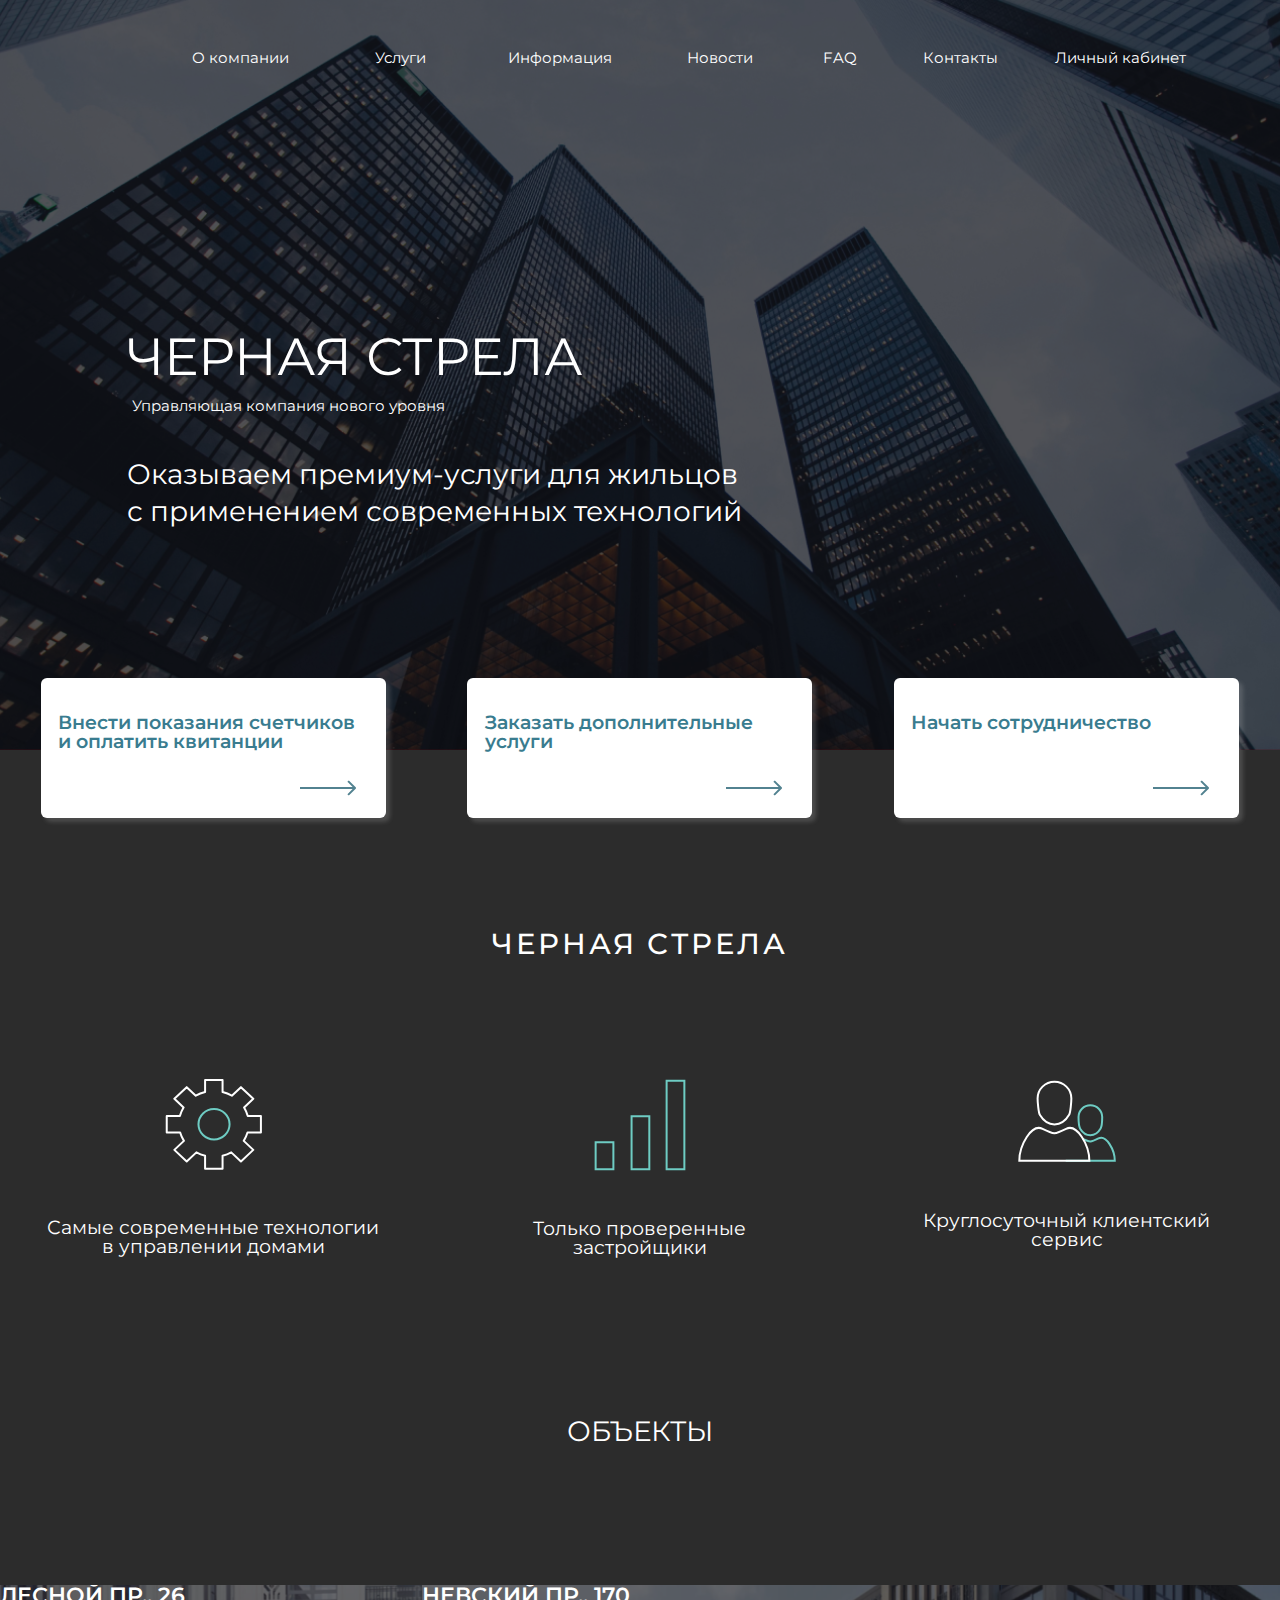
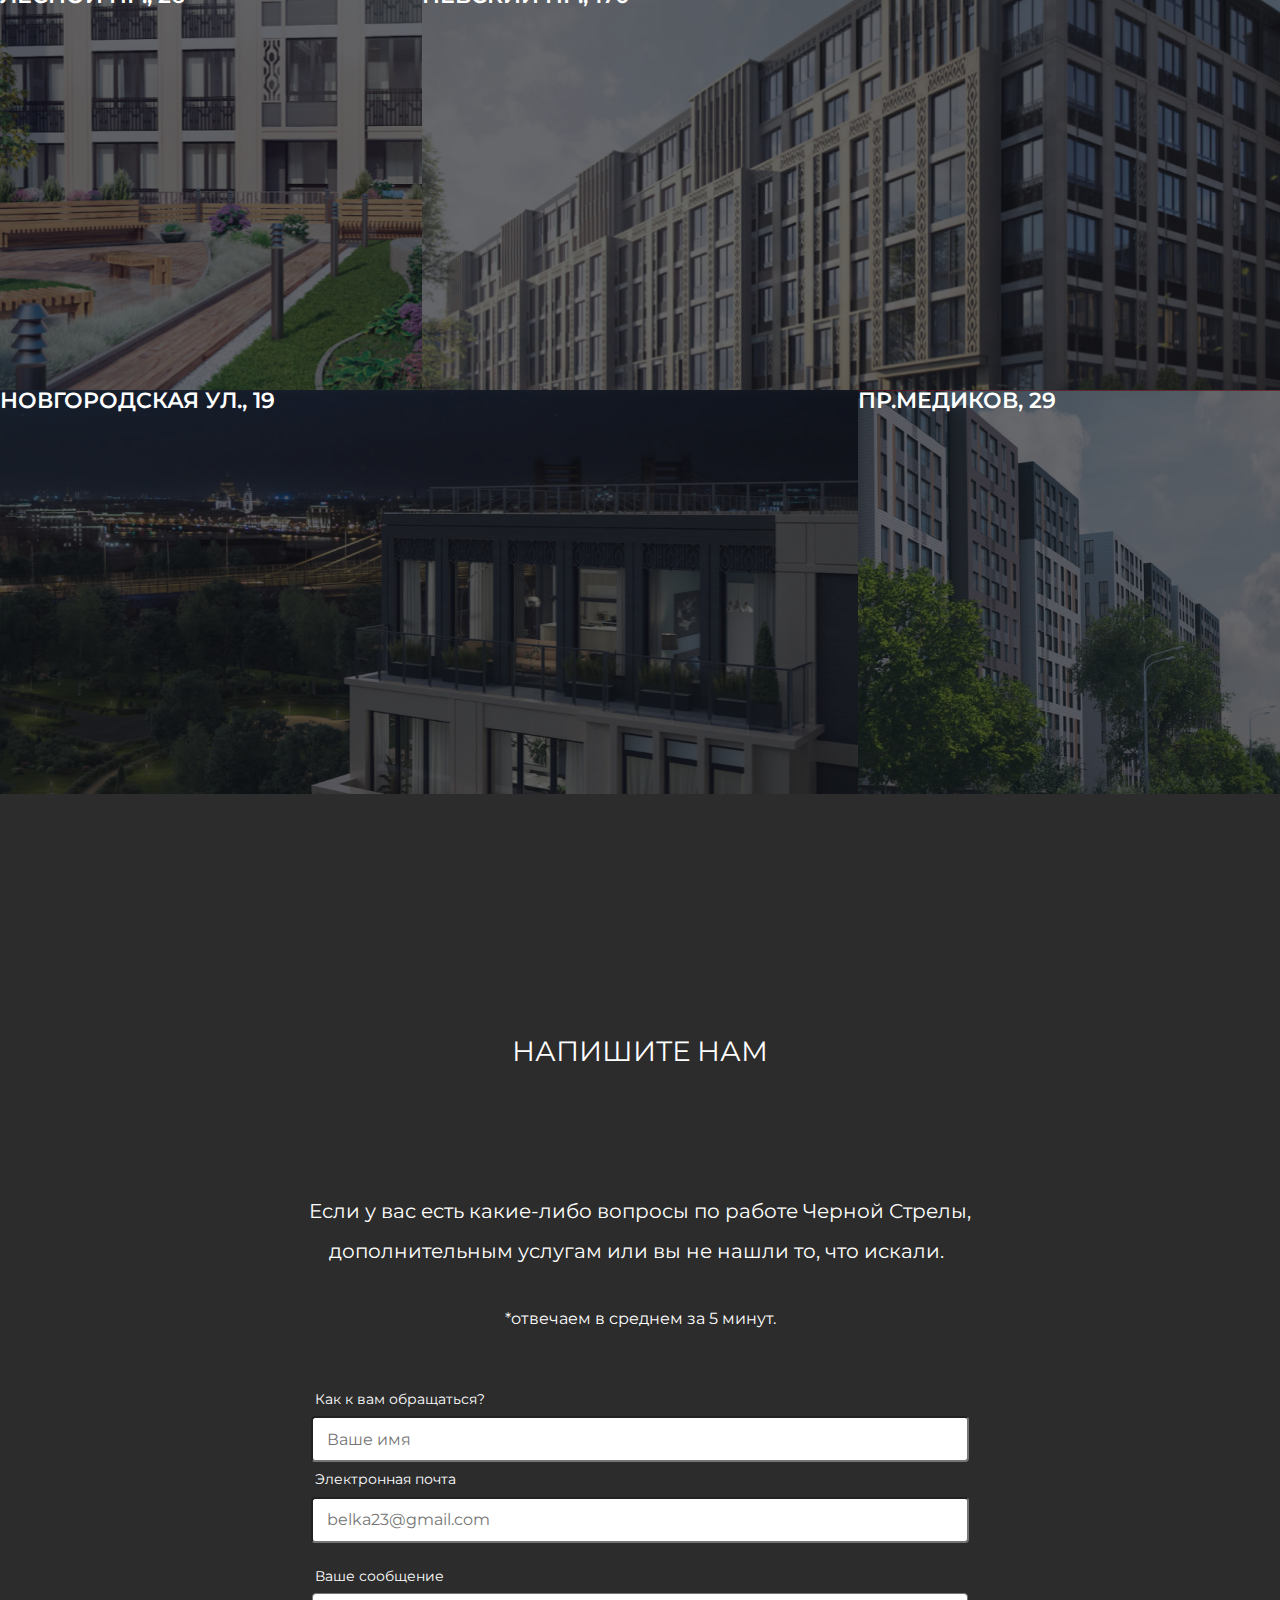
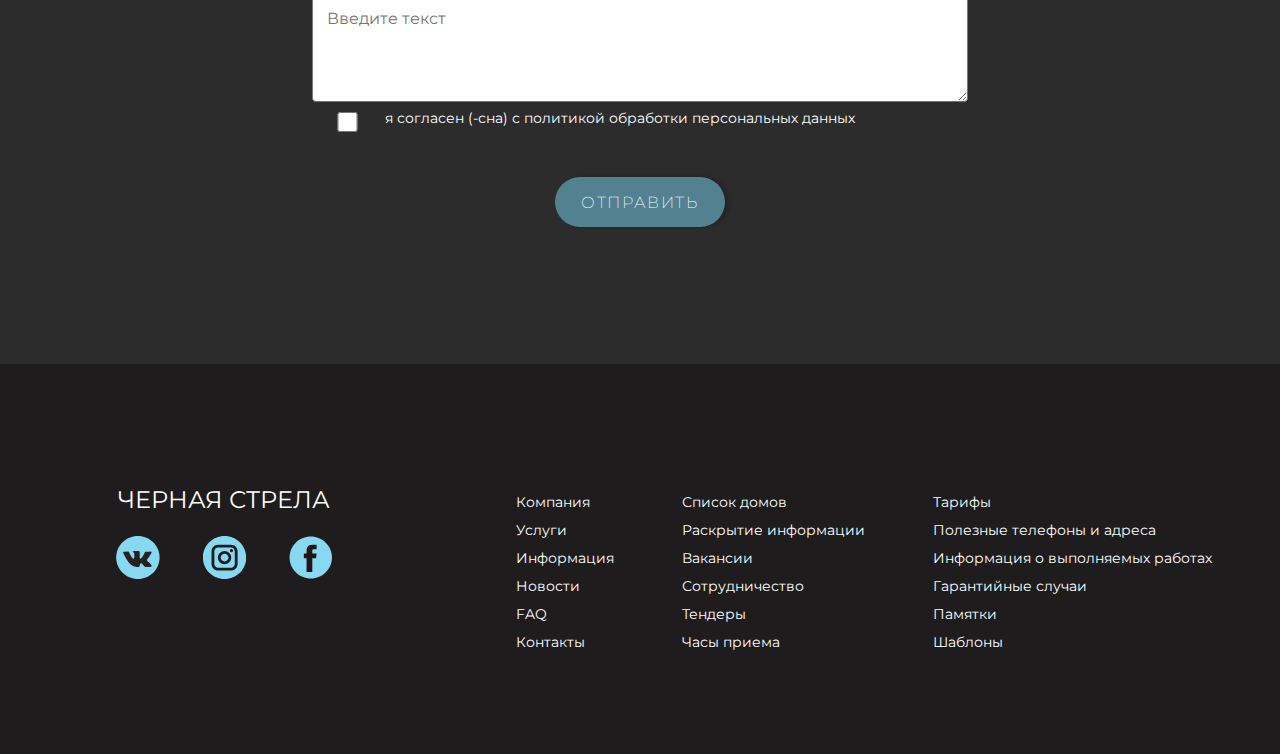
==== index.html @ be637235 "Starting mobile" ====
<!DOCTYPE html>
<html lang="en">

<head>
    <meta charset="UTF-8">
    <meta name="viewport" content="width=device-width, initial-scale=1.0">
    <meta http-equiv="X-UA-Compatible" content="ie=edge">
    <link href="https://fonts.googleapis.com/css?family=Montserrat&display=swap" rel="stylesheet">
    <link rel="stylesheet" href="/css/reset.css">
    <link rel="stylesheet" href="/css/style.css">
   
    
    <title>Document-2</title>

</head>

<body>
 <div class="wrapper">
<header class="head">
    <div class="darker">
       <nav class="menu nomobile">
           <ul>
               <li></li>
               <li><a href="http://ya.ru">О компании</a></li>
               <li><a href="http://ya.ru">Услуги</a></li>
               <li><a href="http://ya.ru">Информация</a></li>
               <li><a href="http://ya.ru">Новости</a></li>
               <li style="flex: 1"><a href="http://ya.ru">FAQ</a></li>
               <li><a href="http://ya.ru">Контакты</a></li>
               <li><a href="http://ya.ru">Личный кабинет</a></li>
               <li style="flex: 1"></li>
           </ul>
    </nav>
    <nav class="menu_mob">
        <div class="burger">	
              <span></span>
              <span></span>
              <span></span>
            </div>
        <div class="burger_name ">черная стрела</div>
         <img id="person" src="/img/person.png" alt="">
        </nav>

 <div class="moto1 nomobile">

    <h1>ЧЕРНАЯ СТРЕЛА</h1>
    <p><span class= "moto2">Управляющая компания нового уровня</span>
        <br>
        <br>
    </p>
    <h2> <span class="moto3">Оказываем премиум-услуги для жильцов<br>
                             с применением современных технологий 
    </span></h2>
</div>

<p class= "moto2_mob">Управляющая компания нового уровня</p>

<div class = "Blocks_mobile">
    <div class = "block_mobile">
        <p>Внести показания счетчиков и оплатить квитанции</p>
    </div>
    <div class = "block_mobile">
        <p>Заказать дополнительные услуги</p>
    </div>
    <div class = "block_mobile">
        <p>Начать сотрудничество</p>
    </div>
</div>
</div>
</header>

<div class="baseInfo">
        <div class = "Blocks nomobile">
                <div class = "block">
                    <p>Внести показания счетчиков и оплатить квитанции</p>
                    <img class = "pointer" src="/img/arr.svg"> 
                </div>
                <div class = "block">
                    <p>Заказать дополнительные услуги</p>
                    <img class = "pointer" src="/img/arr.svg"> 
                </div>
                <div class = "block">
                    <p>Начать сотрудничество</p>
                    <img class = "pointer" src="/img/arr.svg"> 
                </div>
        </div>

<div><p><span class= "moto4">ЧЕРНАЯ СТРЕЛА</span></div>

<div class="labels1">
   <div>
    <img src="/img/настройки ик.svg">
    <p>Самые современные технологии в управлении домами</p> 
</div>
<div>
    <img src="/img/bar-graph.svg">
    <p>Только проверенные застройщики</p>
</div>
<div>
    <img src="/img/friends-front.svg">
    <p>Круглосуточный клиентский сервис</p>
</div>
</div>

<div><p><span class= "moto5">ОБЪЕКТЫ</span></div>
</div>


<div class="objects">
         <div class="one">
             <div class="veil">
                <p class="little"><a href="#">Лесной пр., 26 <svg width="56" height="16" viewBox="0 0 56 16" fill="none" xmlns="http://www.w3.org/2000/svg">
                    <path d="M55.7071 8.70711C56.0976 8.31659 56.0976 7.68342 55.7071 7.2929L49.3431 0.928937C48.9526 0.538412 48.3195 0.538412 47.9289 0.928936C47.5384 1.31946 47.5384 1.95263 47.9289 2.34315L53.5858 8L47.9289 13.6569C47.5384 14.0474 47.5384 14.6805 47.9289 15.0711C48.3195 15.4616 48.9526 15.4616 49.3431 15.0711L55.7071 8.70711ZM-8.74228e-08 9L55 9L55 7L8.74228e-08 7L-8.74228e-08 9Z" fill="#528290"/>
                    </svg></a></p>
                </div>
           </div>
           <div class="two">
                <div class="veil">
                <span class="bigger"><a href="#">Невский пр., 170 <svg width="56" height="16" viewBox="0 0 56 16" fill="none" xmlns="http://www.w3.org/2000/svg">
                    <path d="M55.7071 8.70711C56.0976 8.31659 56.0976 7.68342 55.7071 7.2929L49.3431 0.928937C48.9526 0.538412 48.3195 0.538412 47.9289 0.928936C47.5384 1.31946 47.5384 1.95263 47.9289 2.34315L53.5858 8L47.9289 13.6569C47.5384 14.0474 47.5384 14.6805 47.9289 15.0711C48.3195 15.4616 48.9526 15.4616 49.3431 15.0711L55.7071 8.70711ZM-8.74228e-08 9L55 9L55 7L8.74228e-08 7L-8.74228e-08 9Z" fill="#528290"/>
                    </svg></a></span>
                    </div>
            </div>
              <div class="three">
                    <div class="veil">
                    <span class="bigger"><a href="#">Новгородская ул., 19 <svg width="56" height="16" viewBox="0 0 56 16" fill="none" xmlns="http://www.w3.org/2000/svg">
                        <path d="M55.7071 8.70711C56.0976 8.31659 56.0976 7.68342 55.7071 7.2929L49.3431 0.928937C48.9526 0.538412 48.3195 0.538412 47.9289 0.928936C47.5384 1.31946 47.5384 1.95263 47.9289 2.34315L53.5858 8L47.9289 13.6569C47.5384 14.0474 47.5384 14.6805 47.9289 15.0711C48.3195 15.4616 48.9526 15.4616 49.3431 15.0711L55.7071 8.70711ZM-8.74228e-08 9L55 9L55 7L8.74228e-08 7L-8.74228e-08 9Z" fill="#528290"/>
                        </svg></a></span>
                        </div>
            </div>
            <div class="four">
                    <div class="veil">
                    <span class="little"><a href="#">пр.Медиков, 29</a><svg width="56" height="16" viewBox="0 0 56 16" fill="none" xmlns="http://www.w3.org/2000/svg">
                        <path d="M55.7071 8.70711C56.0976 8.31659 56.0976 7.68342 55.7071 7.2929L49.3431 0.928937C48.9526 0.538412 48.3195 0.538412 47.9289 0.928936C47.5384 1.31946 47.5384 1.95263 47.9289 2.34315L53.5858 8L47.9289 13.6569C47.5384 14.0474 47.5384 14.6805 47.9289 15.0711C48.3195 15.4616 48.9526 15.4616 49.3431 15.0711L55.7071 8.70711ZM-8.74228e-08 9L55 9L55 7L8.74228e-08 7L-8.74228e-08 9Z" fill="#528290"/>
                        </svg></span>
                        </div>
            </div>
                </div>

<div class="contacts">
    <div class="moto6">
      <p><span class= "moto7">НАПИШИТЕ НАМ</span>
           
        </p>
        <p> <span class="moto8">Если у вас есть какие-либо вопросы по работе Черной Стрелы,
           <br>
            &nbsp;&nbsp;&nbsp;&nbsp;дополнительным услугам или вы не нашли то, что искали. 
        </span></p>
         
        <p><span class= "moto9">*отвечаем в среднем за 5 минут.</span>
         </p>
    </div>
    <div class = "fields">
            <label class = "input" for="person">Как к вам обращаться?</label>
            <input class = "input" name = "person" type="text" placeholder = "   Ваше имя">
        
            <label class = "input" for="email">Электронная почта</label>
            <input class = "input" name = "email" type="email"  placeholder = "   belka23@gmail.com">
            <br />
        
            <label class = "input" for="message">Ваше сообщение</label>
            <textarea class = "input" name="message" id="" placeholder="   Введите текст"></textarea>

            <div class = "input check_input optional">
                <input class = "check" type="checkbox">
                <p class ="checktext">я согласен (-сна) с политикой обработки персональных данных</p>
            </div>
            <button id="button1">ОТПРАВИТЬ</button>
        </div>

</div>

<div class="foot">
<div class="moto10">
    <p><span class= "moto11">ЧЕРНАЯ СТРЕЛА</span></p>
    <div class="labels2">
            &nbsp;&nbsp;&nbsp;&nbsp;&nbsp;&nbsp;&nbsp;&nbsp;
        <img src="/img/vk.svg">
        <img src="/img/inst.svg">
        <img src="/img/fb.svg">
        &nbsp;&nbsp;&nbsp;&nbsp;&nbsp;&nbsp;&nbsp;&nbsp;
    </div>
    </div>
<div class="moto12">
               <ul>
                    <li>Компания</li>
                    <li>Услуги</li>
                    <li>Информация</li>
                    <li>Новости</li>
                    <li>FAQ</li>
                    <li>Контакты</li>
                </ul>
                <ul>
                    <li>Список домов</li>
                    <li>Раскрытие информации</li>
                    <li>Вакансии</li>
                    <li>Сотрудничество</li>
                    <li>Тендеры</li>
                    <li>Часы приема</li>
                </ul>
                <ul class = "nomobile">
                    <li>Тарифы</li> 
                    <li>Полезные телефоны и адреса</li>
                    <li>Информация о выполняемых работах</li>
                    <li>Гарантийные случаи</li>
                    <li>Памятки</li>
                    <li>Шаблоны</li>
                </ul>
            </div>
</div> 

</div>

</body>
</html>
---- css/style.css ----
.wrapper{
    width: 100%;
    background-color: red;
    font-family: 'Montserrat', sans-serif;   
}

.head{
    width: 100%;
    height: 750px;
    background-image: url(/img/head.png);
    background-repeat: no-repeat;
    background-position: center;
    background-size: cover;
   }

   .darker{
    padding-top: 50px;
    width: 100%;
    height: 100%;
    background-color: rgba(16, 18, 24, 0.73);
   }

.menu{
    width: 100%;
    height: 26px;
 }

.menu > ul{
display: flex;
justify-content: flex-end;
}

.menu > ul > li{
flex: 2;
display: flex;
justify-content: center;
}

.menu> ul a{
    color:white;
    text-decoration: none;
    font-size: 15px;
}

.menu> ul a:hover{
    color: #87D9F1;
  }

.moto1{
    display: flex;
    flex-direction: column;
    flex: 7;
    margin-top:263px;
    margin-left: 127px;
    color:#FFFFFF;
    font-size: 52px;
    line-height: 0.7;
}

.moto2{
    flex: 6;
    color:#FFFFFF;
    font-size: 15px;
    padding-left: 5px;
    }

.moto3{
    flex:8;
    color:#FFFFFF;
    font-size: 28px;
     }

.baseInfo{
    width: 100%;
    height: 835px;
    background-color: #2c2c2c;
    position: relative;
}

.Blocks{
    width:100%;
    display: flex;
    position: absolute;
    top: -72px;
    justify-content: space-around;
}
.block{
    width: 345px;
    height: 140px;
    color: #397C8F;
    font-size: 1.2rem;
    font-weight: 600;
    box-shadow: 4px 4px 4px rgba(229, 229, 229, 0.18);
    background-color: white;
    border-radius: 6px;
}

.block p {
    margin: 5%;
    margin-top: 10%;
    align-items: stretch;
    height: 50px;
}
.pointer {
    display: flex;
    margin: 5%;
    margin-left: 75%;
}

.moto4{
    display: flex;
    justify-content: space-around;
    color:#FFFFFF;
    font-size: 1.8rem ;
    font-weight: 500;
    letter-spacing: 0.1em;
    padding-top: 180px;
    padding-bottom: 120px;
       }
   
.moto5{
    display: flex;
    justify-content: center;
    padding-top:160px;
    color:#FFFFFF;
    font-size: 28px;
   }

.labels1{
 display: flex;
justify-content: space-around;
}

.labels1 > div {
    width: 340px;
    text-align: center;
}
.labels1 p {
    margin-top: 3rem;
    font-size: 1.2rem;
    color: #FFFFFF;
}

.objects{
    display:flex;
    width: 100%;
    height: 809px;
    flex-wrap: wrap;
    }

    .objects a {
        color: #FFFFFF;
        font-weight: 600;
        text-decoration: none;
        font-size: 22px;
        text-transform: uppercase;
    }

.veil{
    width: 100%;
	height: 100%;
	background-color: rgba( 16, 18, 24, 0.63);
}


.one{
     width:33%;
    background: url(/img/1.png) no-repeat center / cover;
 }



.two{
    width:67%;
    background: url(/img/2.png) no-repeat center / cover;
}


.three{
    width:67%;
    background: url(/img/3.png) no-repeat center / cover;

}

.four{
    width:33%;
    background: url(/img/4.png) no-repeat center / cover;
}


 .little {
      padding-top: 50;
        }

.little svg {
	margin-left: 25px;
	visibility: hidden;
}

.bigger svg {
	margin-left: 25px;
	visibility: hidden;
}

.one:hover a {
    color: #0ff;
    font-weight: 600;
    text-decoration: none;
    font-size: 25px;
    text-transform: uppercase;
}

.one:hover svg {
    visibility: visible;
}

.two:hover a {
    color: #0ff;;
    font-weight: 600;
    text-decoration: none;
    font-size: 25px;
    text-transform: uppercase;
}

.two:hover svg {
    visibility: visible;
}

.three:hover a {
    color: #0ff;;
    font-weight: 600;
    text-decoration: none;
    font-size: 25px;
    text-transform: uppercase;
}

.three:hover svg {
    visibility: visible;

}.four:hover a {
    color: #0ff;;
    font-weight: 600;
    text-decoration: none;
    font-size: 25px;
    text-transform: uppercase;
}

.four:hover svg {
    visibility: visible;
}


.contacts{
    width: 100%;
    display: flex;
    flex-direction: column;
    height: 1170px;
    background-color: #2c2c2c;
}

.moto6{
    width: 100%;
    padding-top: 117px;
    display: flex;
    flex-direction: column;
    color:#FFFFFF;
   }

.moto7{
    display: flex;
    justify-content: center;
    font-size: 28px;
    line-height:10; 
}

.moto8{
    display: flex;
    justify-content: center;
    font-size: 20px;
    line-height: 2;
}

.moto9{
    display: flex;
    justify-content: center;
    font-size: 16px;
    line-height: 6;
}

.fields {
    width:100%;
    margin: 20px auto;
    display: flex;
    color: white;
    font-size: 1rem;
    flex-direction: column;
}
.input {
    display: inline-block;
    width: 650px;
    margin: 5px auto;
    border-radius: 4px;
}
input {
    font-family: 'Montserrat', sans-serif;
    height: 40px;
    color: rgb(158, 158, 158);
}
textarea {
    font-family: 'Montserrat', sans-serif;
    color: rgb(158, 158, 158);
    padding-top: 15px;
    height: 90px;
}
label {
    font-size: 0.9rem;
}
.checktext {
    margin-left: 5px;
    font-size: 0.85rem;
}
.check {
    display: flex;
    height: 20px;
    width: 10%;
    margin: 0;
}
.check_input {
    display: flex;
}
#button1 {
    font-family: 'Montserrat', sans-serif;
    font-weight: 200;
    align-self: center;
    text-align: center;
    width: 170px;
    height: 50px;
    border-radius: 40px;
    text-align: center;
    background-color: #528290;
    border: 0 solid;
    color: white;
    letter-spacing: 0.1em;
    box-shadow: 4px 0px 4px rgba(0, 0, 0, 0.2);
    margin-top: 40px;
}
.foot{
    display: flex;
    width: 100%;
    height: 390px;
    color:#FFFFFF;
    background-color: #1E1C1C;
}

.moto10{
    width:35%;
    padding-top: 124px;
}

.moto11{
    display: flex;
    font-size: 24px;
    justify-content: center;
}

.moto12{
    display:flex; 
    flex-direction: row;
    justify-content: space-evenly;
    width:65%;
      font-size: 14px;
       line-height: 2;
      padding-top: 124px;

}

.labels2{
    padding-top: 24px;
    display: flex;
    justify-content: space-evenly;
    }

.menu_mob, .Blocks_mobile, .moto2_mob{
    display: none;
}

  
@media (max-width: 992px){


.nomobile{
    display: none;
}


.menu_mob{
    width: 100%;
    display: inline-block;
}

.burger {
    display: inline-block;
    margin-left: 10px;
 } 
  
 .burger > span {
     width: 32px;
     border: 1.5px solid #fff;
     border-radius: 2px;
     background-color: #fff;
     display: block;
     margin-bottom: 9px; 
 }
 .burger_name {
    height: 25px;
    display: flex;
    color: white;
    font-size: 1.3rem;
    margin-left: 48px;
    margin-top:-32px;
    text-transform: uppercase;
        }

 #person {
    height: 35px;
    margin-top:-37px;
    margin-right:10px;
    float: right;
}
.moto2_mob{
        color: white;
        font-size: 2.2rem;
        text-align:center;
        display: flex;
        padding: 0;
        margin-top: 100px;
       }


.baseInfo{
        height: 1100px;
            }
    

    .Blocks_mobile {
        margin: 0 auto;
        display: flex;
        flex-direction: column;
        width: 70%;
        color: white;
        padding-top: 70px;
        
    }
    .block_mobile {
        margin: 15px 0;
        width: 100%;
        min-width: 290px;
        height: 80px;
        border-radius: 80px;
        text-align: center;
        background-color: #528290;
        border: 0 solid;
        color: white;
        box-shadow: 4px 0px 4px rgba(0, 0, 0, 0.2);
    }
    .block_mobile p {
        padding: 26px 20px 20px 20px;
        width: 100%;
        height: 80px;
        font-size: 1rem;
    }
    
    .moto4 {
        padding: 0;
        padding-top:100px;
        color: white;
        font-size: 1.8rem;
        text-align: center;
        letter-spacing: 0.1em;
        display: flex;
        justify-content: center;
    }

    .labels1 {
            width: 60%;
            margin: 70px auto;
            display: flex;
            flex-direction: column;
        }
    .labels1 > div {
            width: 100%;
            text-align: center;
            margin: 30px 0;
        } 

        .moto5 {
            padding: 0;
        
            color: white;
            font-size: 1.8rem;
            text-align: center;
            letter-spacing: 0.1em;
            display: flex;
            justify-content: center;
        }

 .darker{
    width: 100%;
    height: 100%;
    background-color: rgba(16, 18, 24, 0.73);
   }
    }
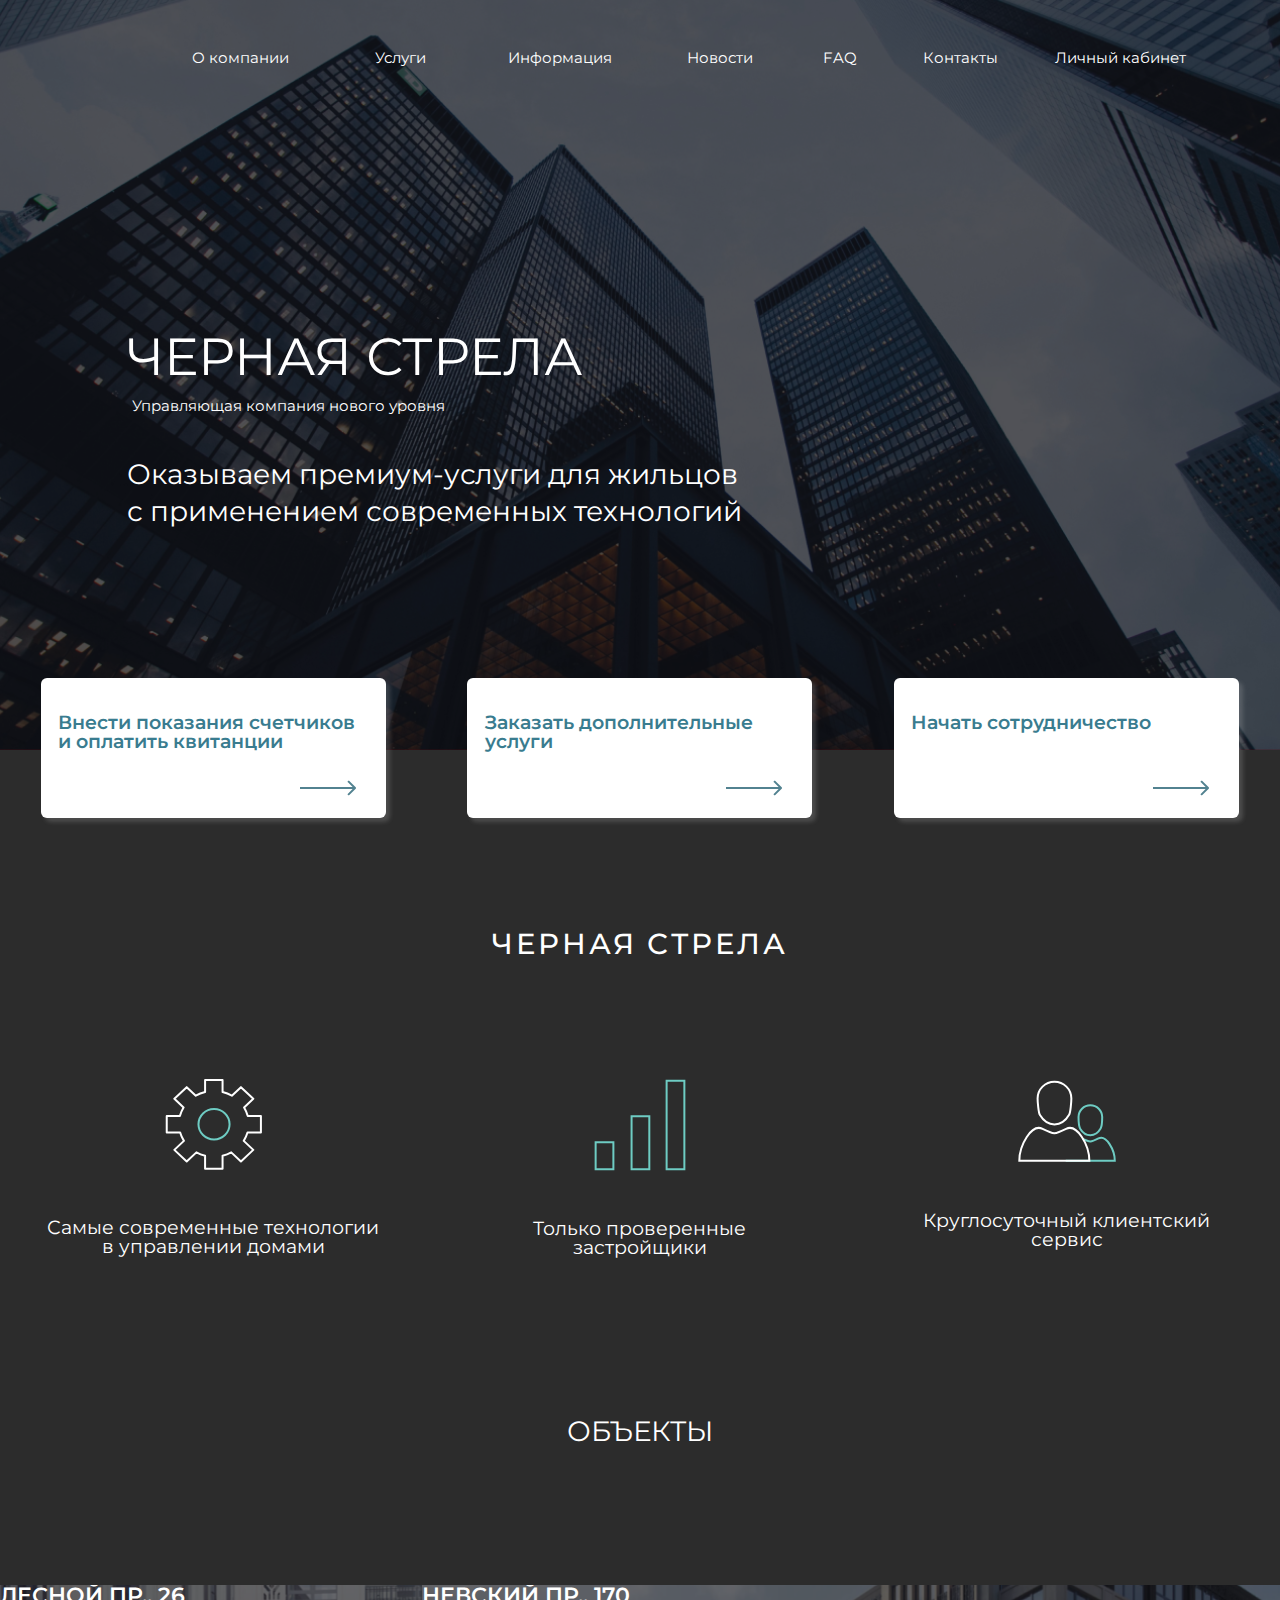
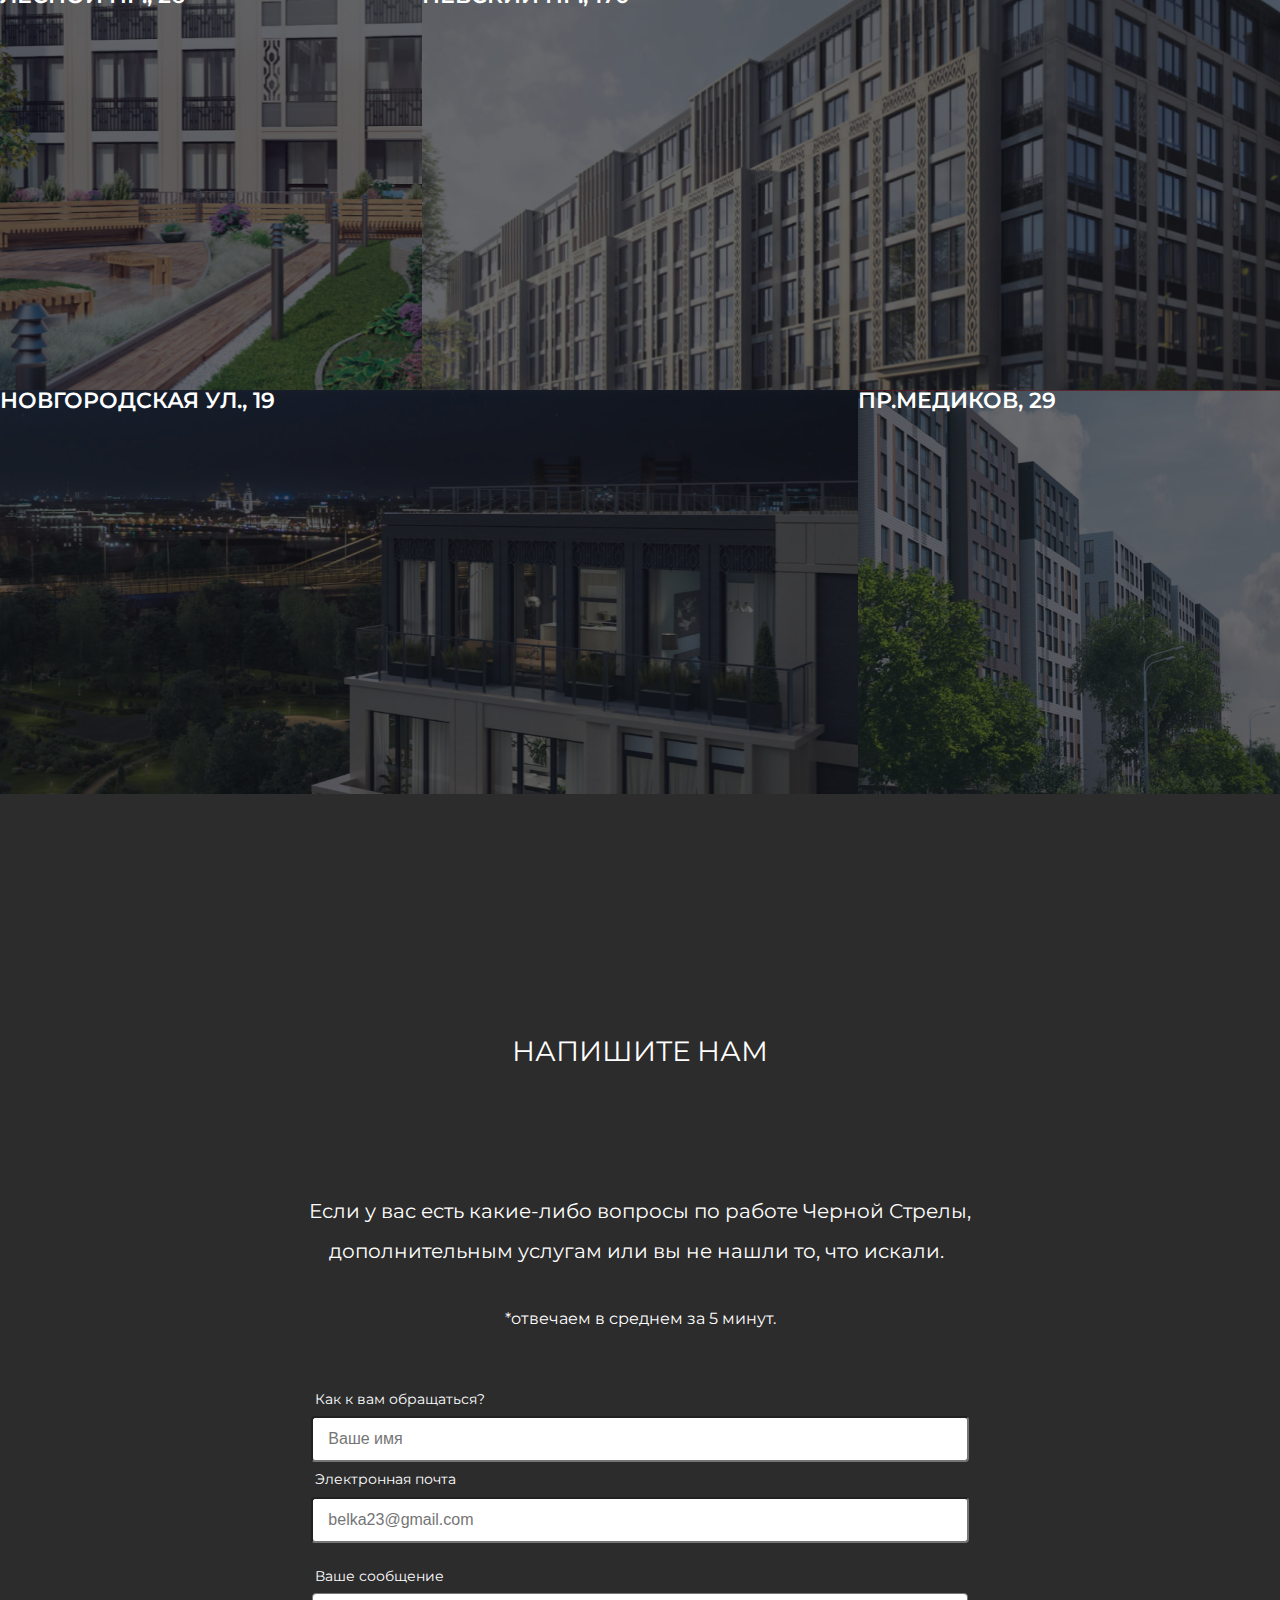
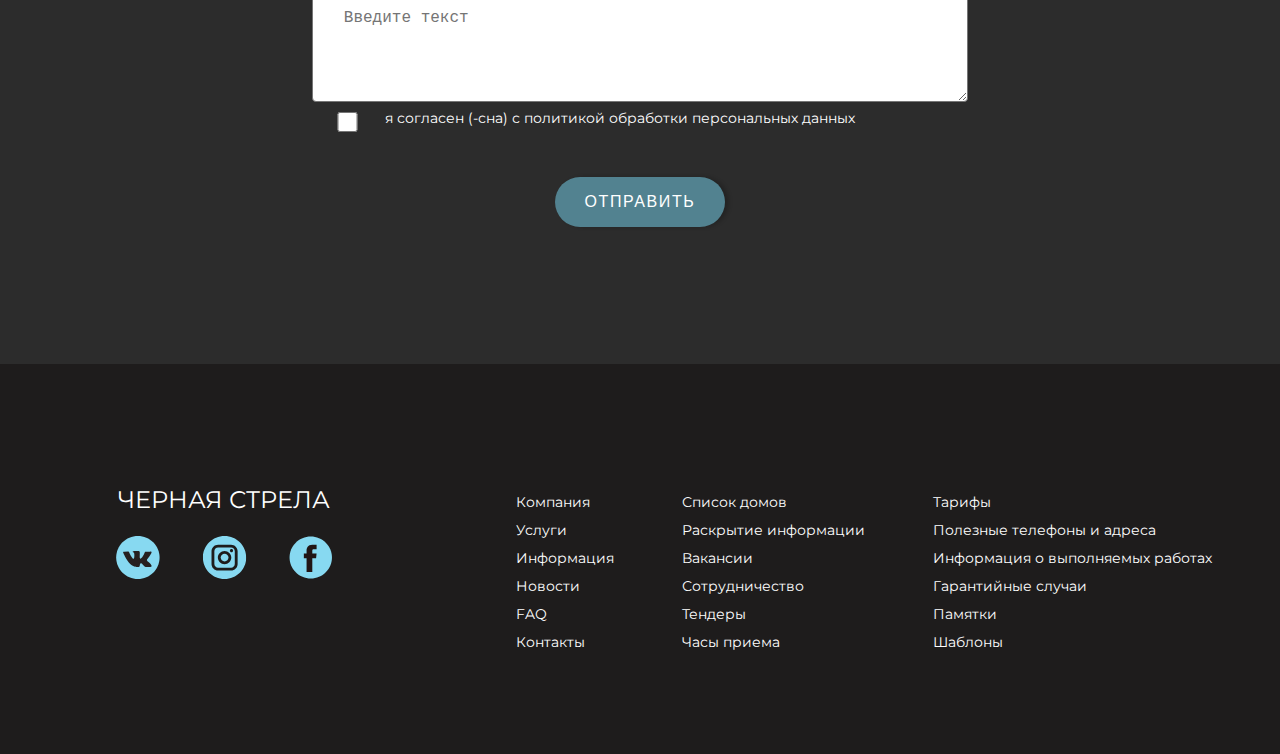
==== commit 940c4c6a: "PersonalArea ready" ====
--- a/index.html
+++ b/index.html
@@ -1,5 +1,5 @@
 <!DOCTYPE html>
-<html lang="en">
+<html lang="ru">
 
 <head>
     <meta charset="UTF-8">
@@ -8,7 +8,7 @@
     <link href="https://fonts.googleapis.com/css?family=Montserrat&display=swap" rel="stylesheet">
     <link rel="stylesheet" href="/css/reset.css">
     <link rel="stylesheet" href="/css/style.css">
-   
+    <script src="/test.js"></script>
     
     <title>Document-2</title>
 
@@ -86,7 +86,7 @@
         </div>
 
 <div><p><span class= "moto4">ЧЕРНАЯ СТРЕЛА</span></div>
-
+    
 <div class="labels1">
    <div>
     <img src="/img/настройки ик.svg">
--- a/css/style.css
+++ b/css/style.css
@@ -302,12 +302,10 @@
     border-radius: 4px;
 }
 input {
-    font-family: 'Montserrat', sans-serif;
     height: 40px;
     color: rgb(158, 158, 158);
 }
 textarea {
-    font-family: 'Montserrat', sans-serif;
     color: rgb(158, 158, 158);
     padding-top: 15px;
     height: 90px;
@@ -329,7 +327,6 @@
     display: flex;
 }
 #button1 {
-    font-family: 'Montserrat', sans-serif;
     font-weight: 200;
     align-self: center;
     text-align: center;
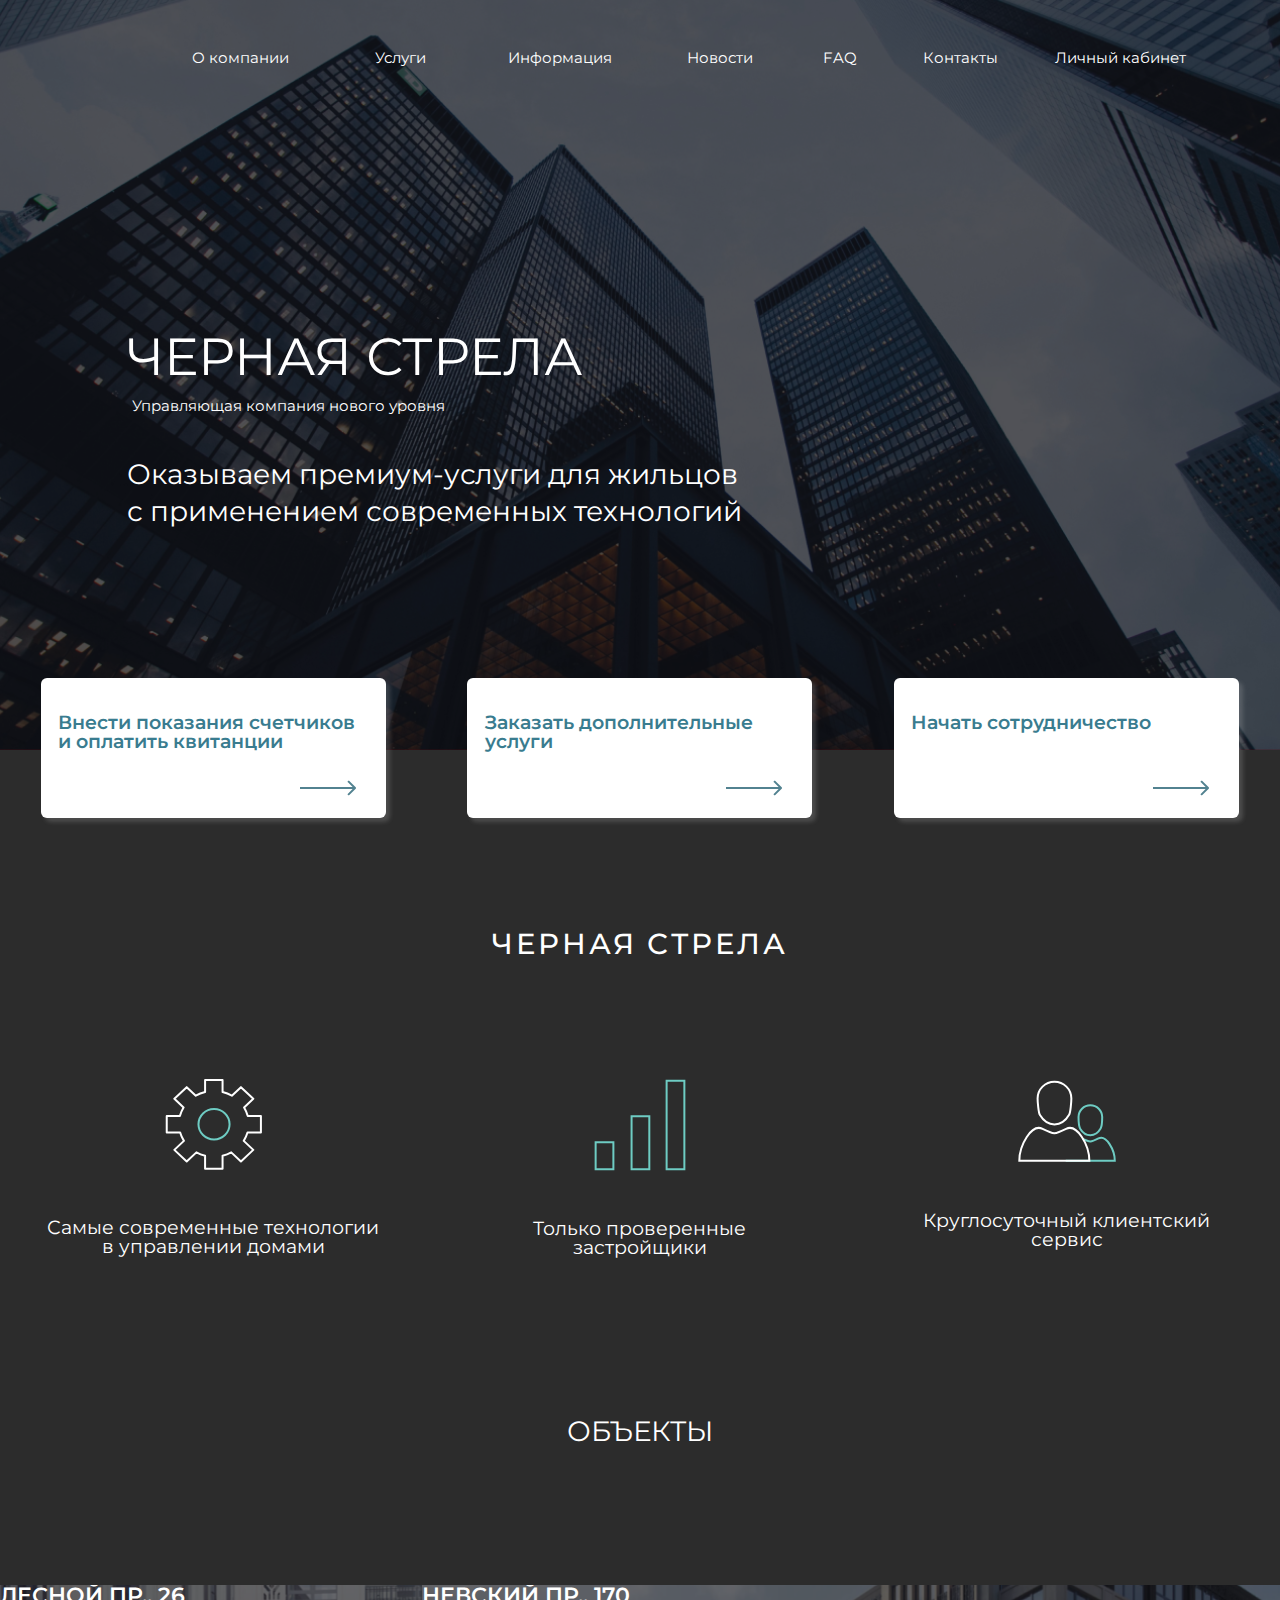
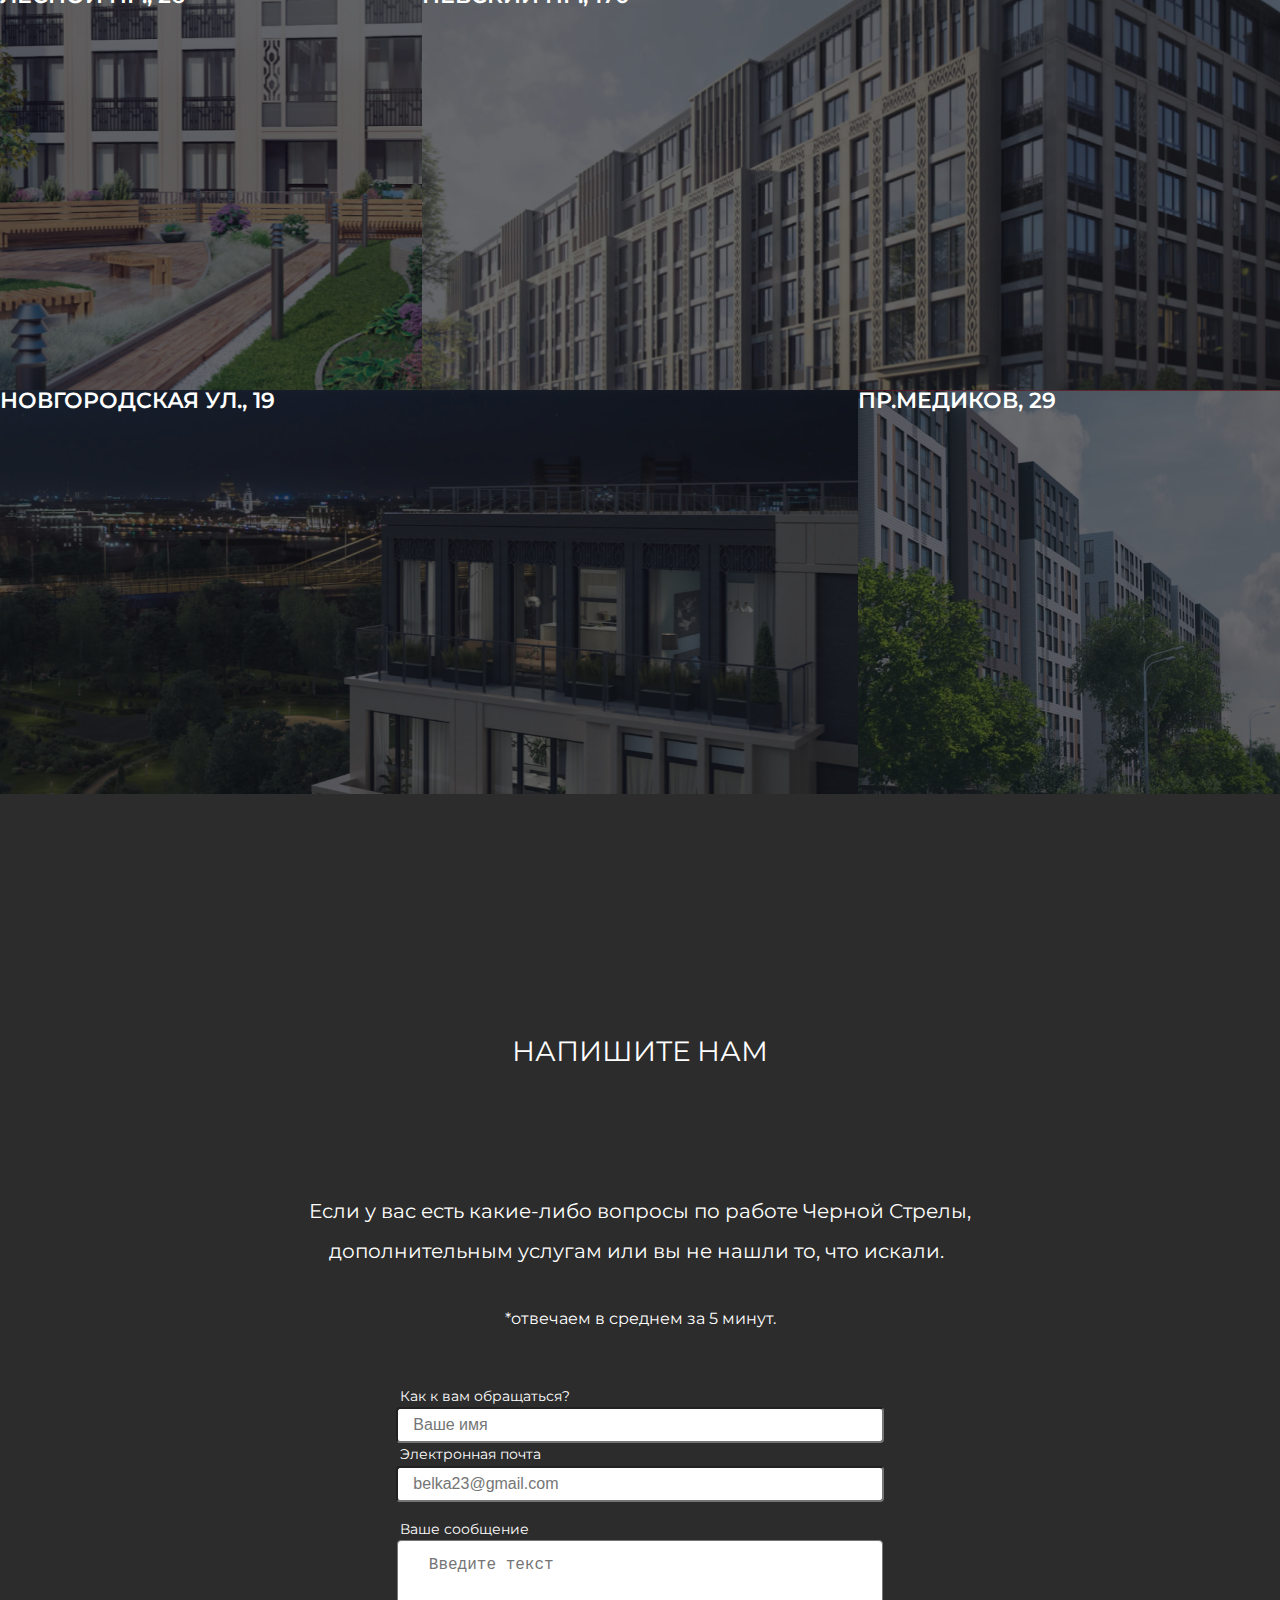
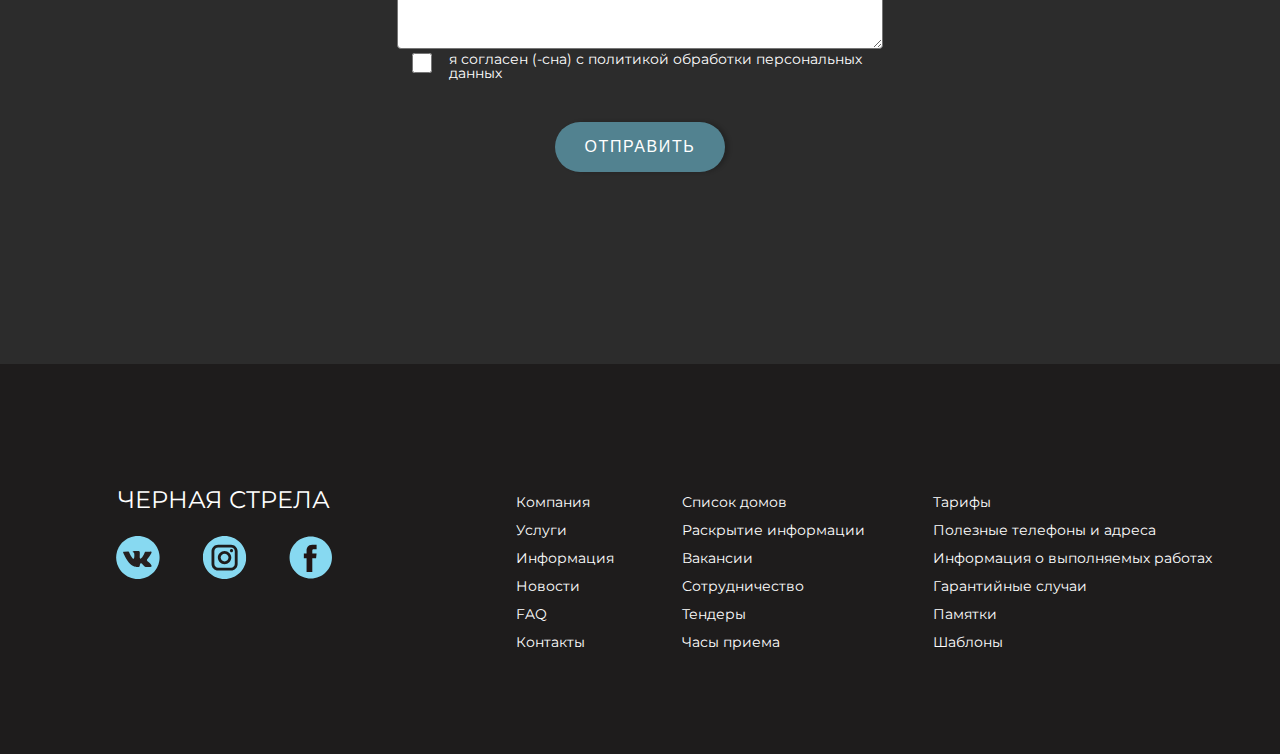
==== commit 3b7b9273: "Personal area" ====
--- a/index.html
+++ b/index.html
@@ -9,7 +9,8 @@
     <link rel="stylesheet" href="/css/reset.css">
     <link rel="stylesheet" href="/css/style.css">
     <script src="/test.js"></script>
-    
+    <script src="/test.js"></script>
+
     <title>Document-2</title>
 
 </head>
@@ -140,14 +141,17 @@
 <div class="contacts">
     <div class="moto6">
       <p><span class= "moto7">НАПИШИТЕ НАМ</span>
-           
         </p>
-        <p> <span class="moto8">Если у вас есть какие-либо вопросы по работе Черной Стрелы,
-           <br>
-            &nbsp;&nbsp;&nbsp;&nbsp;дополнительным услугам или вы не нашли то, что искали. 
-        </span></p>
+        <p> <span class="moto8 nomobile">Если у вас есть какие-либо вопросы по работе Черной Стрелы,
+            <br>
+             &nbsp;&nbsp;&nbsp;&nbsp;дополнительным услугам или вы не нашли то, что искали. 
+         </span></p>
+
+         <p> <span class="moto8_mob">Если у вас есть вопросы <br>
+             по работе Черной Стрелы
+         </span></p>
          
-        <p><span class= "moto9">*отвечаем в среднем за 5 минут.</span>
+        <p><span class= "moto9 nomobile">*отвечаем в среднем за 5 минут.</span>
          </p>
     </div>
     <div class = "fields">
@@ -162,8 +166,8 @@
             <textarea class = "input" name="message" id="" placeholder="   Введите текст"></textarea>
 
             <div class = "input check_input optional">
-                <input class = "check" type="checkbox">
-                <p class ="checktext">я согласен (-сна) с политикой обработки персональных данных</p>
+                <input class = "check nomobile" type="checkbox">
+                <p class ="checktext nomobile">я согласен (-сна) с политикой обработки персональных данных</p>
             </div>
             <button id="button1">ОТПРАВИТЬ</button>
         </div>
--- a/css/style.css
+++ b/css/style.css
@@ -297,12 +297,12 @@
 }
 .input {
     display: inline-block;
-    width: 650px;
-    margin: 5px auto;
+    width: 480px;
+    margin: 2px auto;
     border-radius: 4px;
 }
 input {
-    height: 40px;
+    height: 30px;
     color: rgb(158, 158, 158);
 }
 textarea {
@@ -377,7 +377,7 @@
     justify-content: space-evenly;
     }
 
-.menu_mob, .Blocks_mobile, .moto2_mob{
+.menu_mob, .Blocks_mobile, .moto2_mob, .moto8_mob{
     display: none;
 }
 
@@ -389,6 +389,9 @@
     display: none;
 }
 
+.four{
+    display: none;
+}
 
 .menu_mob{
     width: 100%;
@@ -400,7 +403,7 @@
     margin-left: 10px;
  } 
   
- .burger > span {
+.burger > span {
      width: 32px;
      border: 1.5px solid #fff;
      border-radius: 2px;
@@ -408,7 +411,7 @@
      display: block;
      margin-bottom: 9px; 
  }
- .burger_name {
+.burger_name {
     height: 25px;
     display: flex;
     color: white;
@@ -439,7 +442,7 @@
             }
     
 
-    .Blocks_mobile {
+.Blocks_mobile {
         margin: 0 auto;
         display: flex;
         flex-direction: column;
@@ -448,7 +451,7 @@
         padding-top: 70px;
         
     }
-    .block_mobile {
+.block_mobile {
         margin: 15px 0;
         width: 100%;
         min-width: 290px;
@@ -460,14 +463,14 @@
         color: white;
         box-shadow: 4px 0px 4px rgba(0, 0, 0, 0.2);
     }
-    .block_mobile p {
+.block_mobile p {
         padding: 26px 20px 20px 20px;
         width: 100%;
         height: 80px;
         font-size: 1rem;
     }
     
-    .moto4 {
+.moto4 {
         padding: 0;
         padding-top:100px;
         color: white;
@@ -478,7 +481,7 @@
         justify-content: center;
     }
 
-    .labels1 {
+.labels1 {
             width: 60%;
             margin: 70px auto;
             display: flex;
@@ -501,9 +504,59 @@
             justify-content: center;
         }
 
+.objects{
+  display:flex;
+  width: 100%;
+  height: 1216px;
+  flex-direction: column;
+            }
+.one{
+  width:100%;
+  height:405px;
+            }
+           
+           
+           
+.two{
+   width:100%;
+   height:407px;
+         }
+           
+           
+.three{
+     width:100%;
+     height:404px;
+           }
+ 
+.moto8_mob{
+  display: flex;
+  justify-content: center;
+  font-size: 20px;
+  line-height: 2;
+        }
+
+.contacts{
+   height: 770px;
+        }
+        
+.moto6{
+   padding-top: 20px;
+           }
+
  .darker{
     width: 100%;
     height: 100%;
     background-color: rgba(16, 18, 24, 0.73);
    }
     }
+
+    @media (max-width: 520px){
+
+.input {
+   display: inline-block;
+   width: 90%;
+   margin: 2px auto;
+   border-radius: 4px;
+                  }
+          
+    }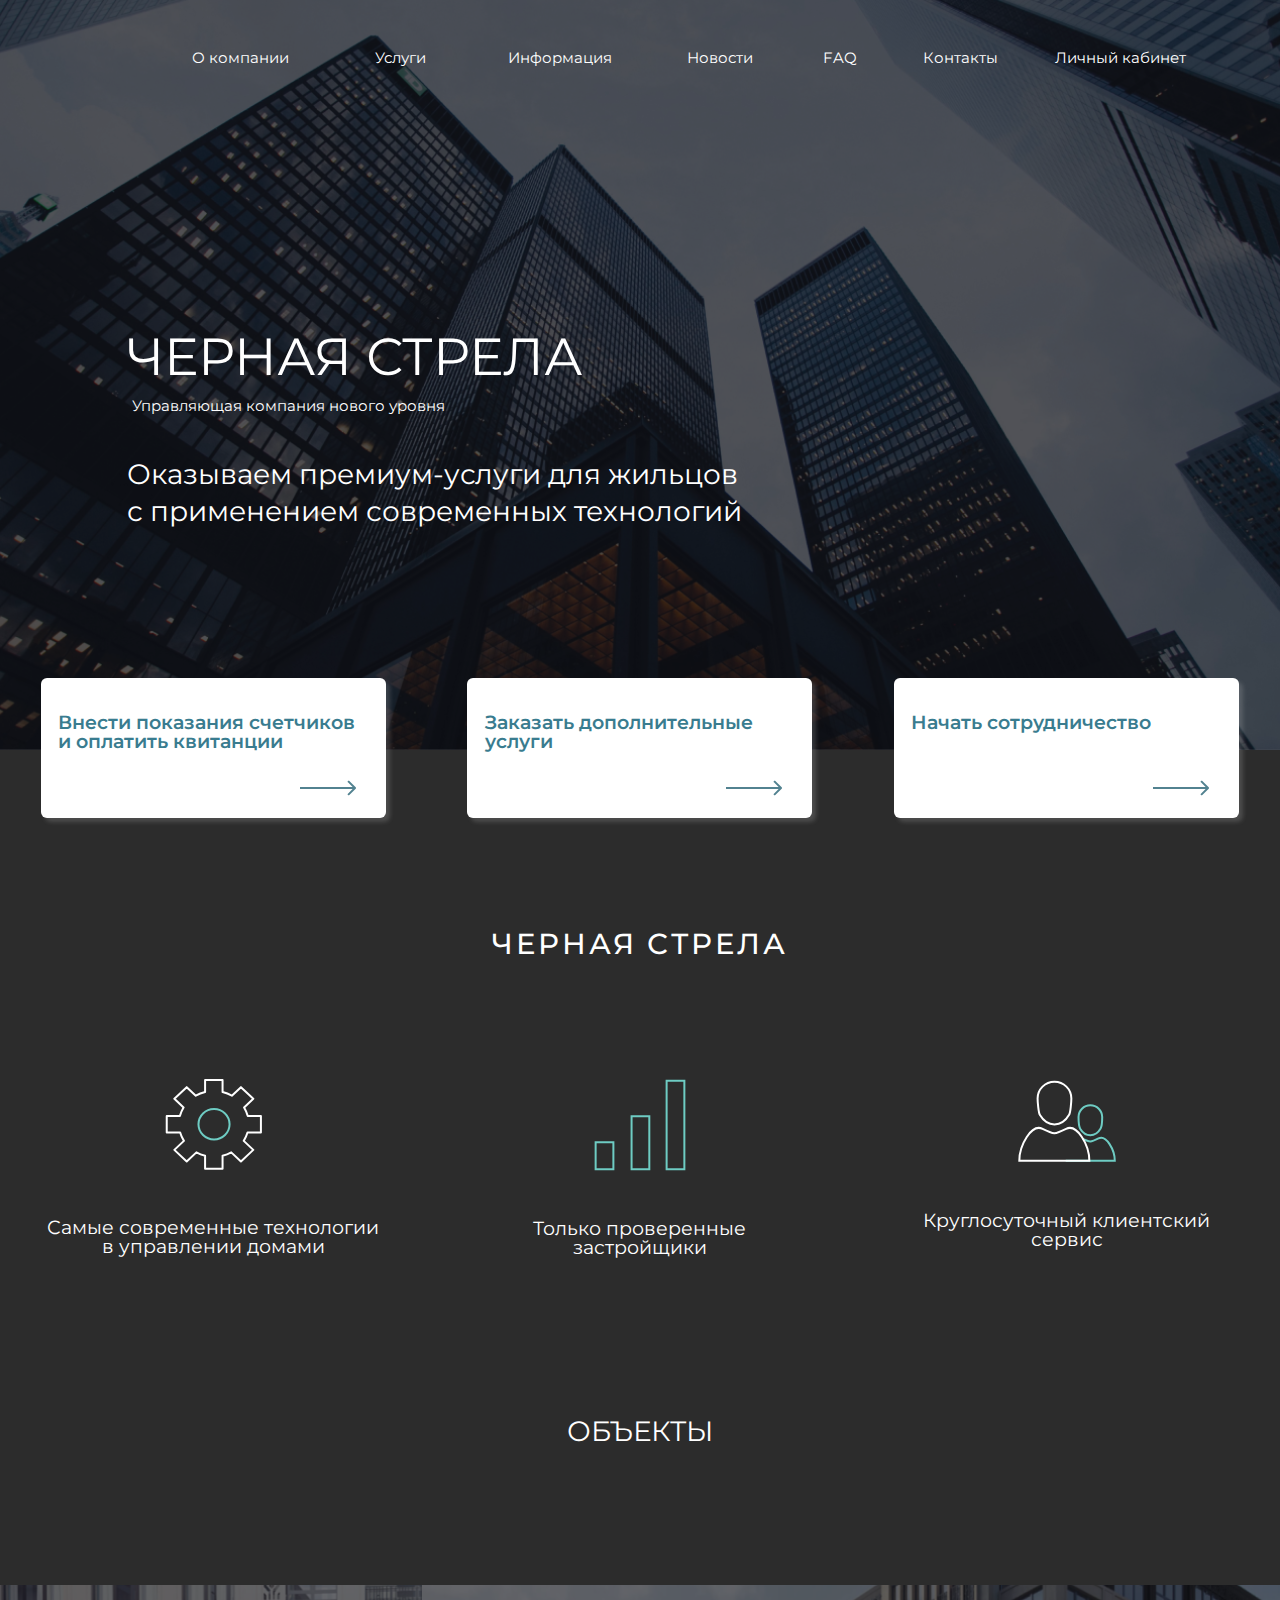
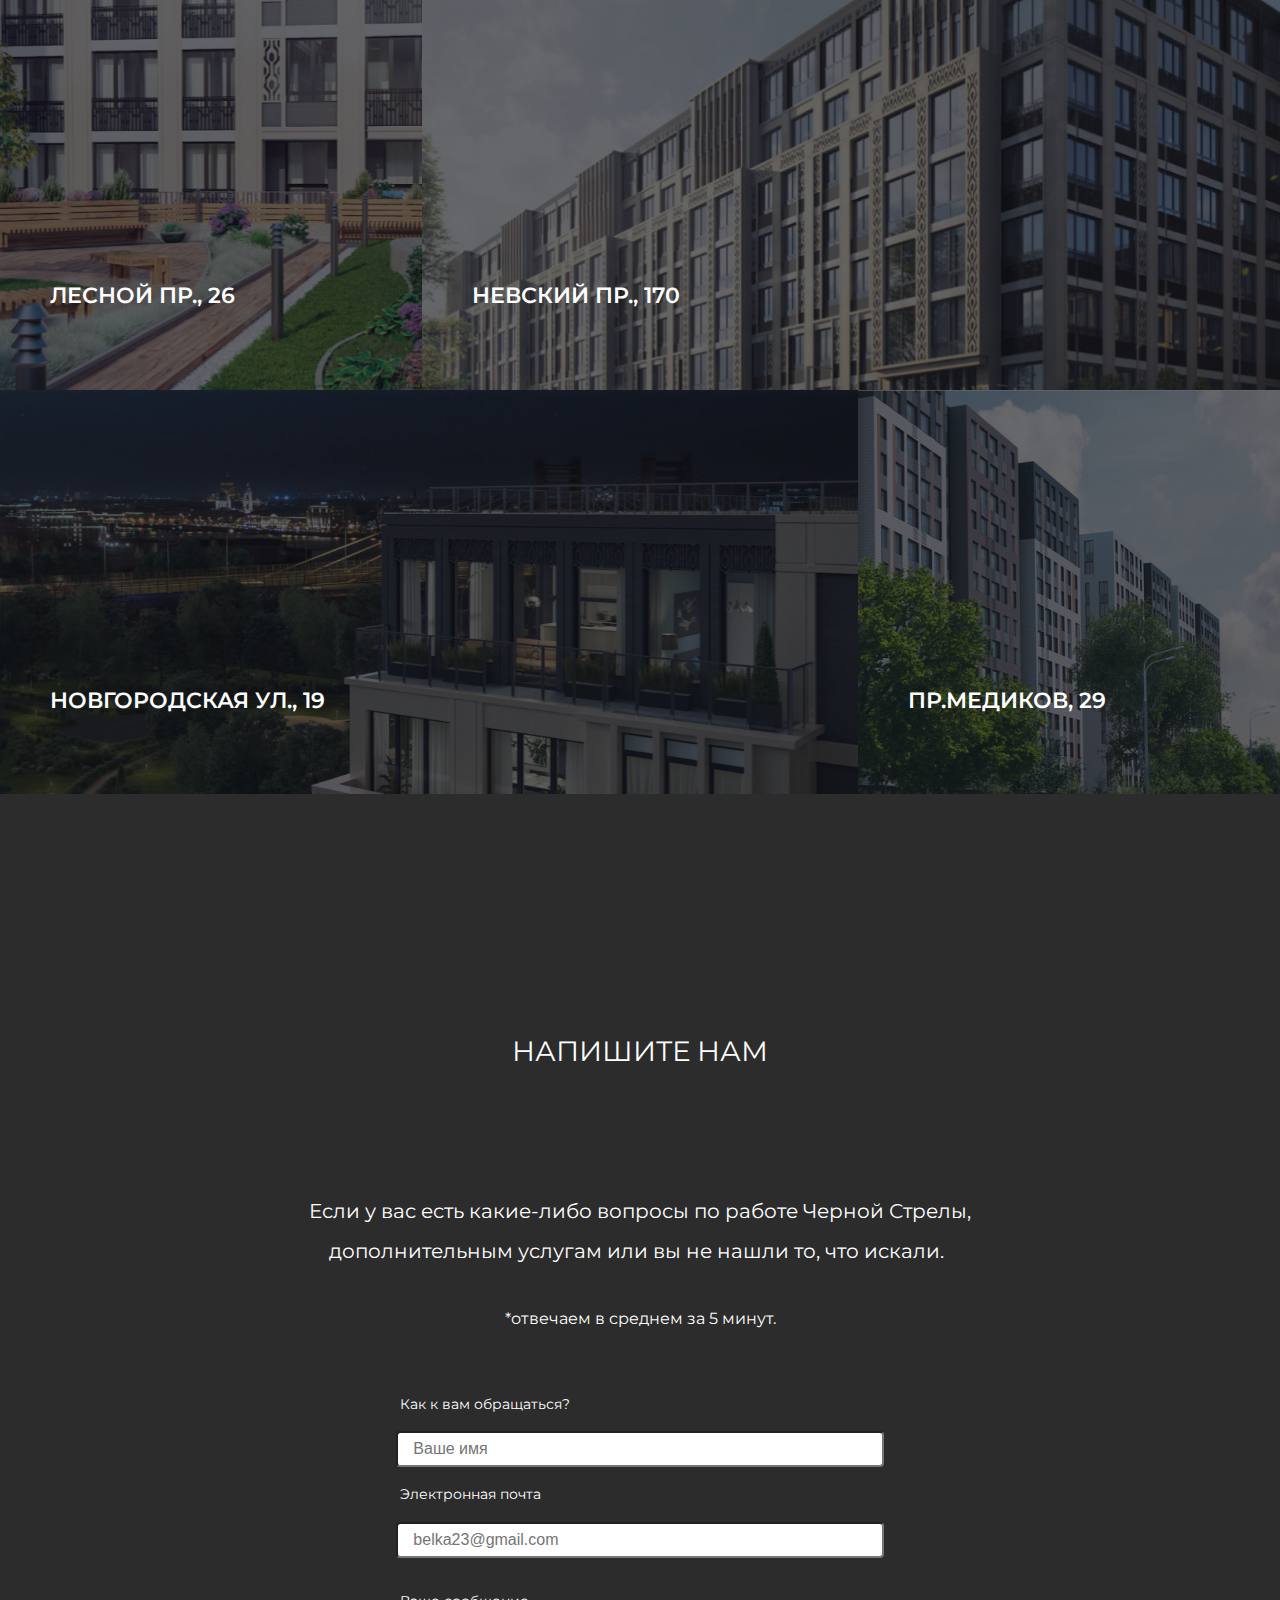
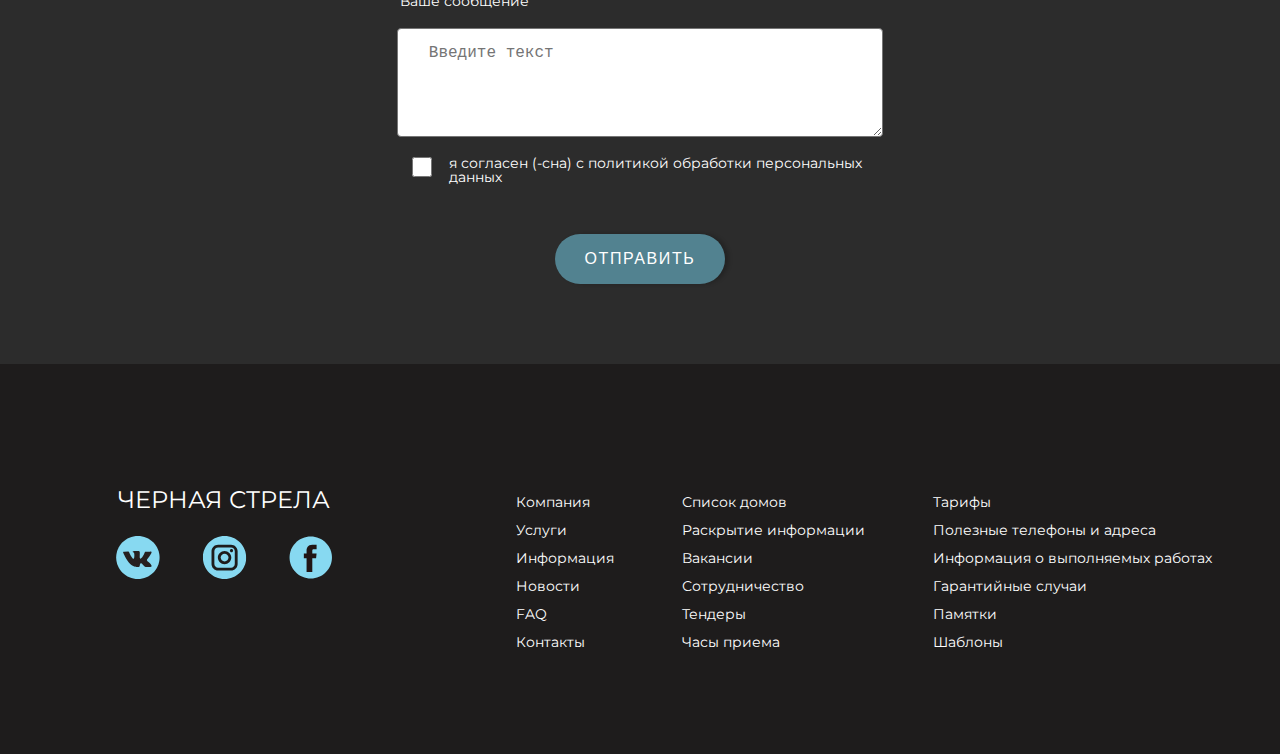
==== commit 7c7d9e1c: "management company" ====
--- a/index.html
+++ b/index.html
@@ -9,7 +9,7 @@
     <link rel="stylesheet" href="/css/reset.css">
     <link rel="stylesheet" href="/css/style.css">
     <script src="/test.js"></script>
-    <script src="/test.js"></script>
+   
 
     <title>Document-2</title>
 
@@ -90,7 +90,7 @@
     
 <div class="labels1">
    <div>
-    <img src="/img/настройки ик.svg">
+    <img src="/img/circle.svg">
     <p>Самые современные технологии в управлении домами</p> 
 </div>
 <div>
@@ -131,9 +131,9 @@
             </div>
             <div class="four">
                     <div class="veil">
-                    <span class="little"><a href="#">пр.Медиков, 29</a><svg width="56" height="16" viewBox="0 0 56 16" fill="none" xmlns="http://www.w3.org/2000/svg">
+                    <span class="little"><a href="#">пр.Медиков, 29<svg width="56" height="16" viewBox="0 0 56 16" fill="none" xmlns="http://www.w3.org/2000/svg">
                         <path d="M55.7071 8.70711C56.0976 8.31659 56.0976 7.68342 55.7071 7.2929L49.3431 0.928937C48.9526 0.538412 48.3195 0.538412 47.9289 0.928936C47.5384 1.31946 47.5384 1.95263 47.9289 2.34315L53.5858 8L47.9289 13.6569C47.5384 14.0474 47.5384 14.6805 47.9289 15.0711C48.3195 15.4616 48.9526 15.4616 49.3431 15.0711L55.7071 8.70711ZM-8.74228e-08 9L55 9L55 7L8.74228e-08 7L-8.74228e-08 9Z" fill="#528290"/>
-                        </svg></span>
+                        </svg></a></span>
                         </div>
             </div>
                 </div>
@@ -174,18 +174,22 @@
 
 </div>
 
+<footer>
 <div class="foot">
-<div class="moto10">
+<div class="moto10 nomobile">
     <p><span class= "moto11">ЧЕРНАЯ СТРЕЛА</span></p>
     <div class="labels2">
             &nbsp;&nbsp;&nbsp;&nbsp;&nbsp;&nbsp;&nbsp;&nbsp;
         <img src="/img/vk.svg">
         <img src="/img/inst.svg">
         <img src="/img/fb.svg">
-        &nbsp;&nbsp;&nbsp;&nbsp;&nbsp;&nbsp;&nbsp;&nbsp;
-    </div>
-    </div>
-<div class="moto12">
+            &nbsp;&nbsp;&nbsp;&nbsp;&nbsp;&nbsp;&nbsp;&nbsp;
+    </div>
+    </div>
+    <p><span class= "moto11_mob">ЧЕРНАЯ СТРЕЛА</span></p>
+    <p><span class= "tel_mob">8-931-55-76-99</span></p>
+  
+<div class="moto12 nomobile">
                <ul>
                     <li>Компания</li>
                     <li>Услуги</li>
@@ -202,7 +206,7 @@
                     <li>Тендеры</li>
                     <li>Часы приема</li>
                 </ul>
-                <ul class = "nomobile">
+                <ul>
                     <li>Тарифы</li> 
                     <li>Полезные телефоны и адреса</li>
                     <li>Информация о выполняемых работах</li>
@@ -211,9 +215,35 @@
                     <li>Шаблоны</li>
                 </ul>
             </div>
+
+            <div class="moto12_mob">
+                <ul>
+                     <li>Компания</li>
+                     <li>Услуги</li>
+                     <li>Информация</li>
+                     <li>Новости</li>
+                     <li>FAQ</li>
+                     <li>Контакты</li>
+                     <li>Тарифы</li>
+                 </ul>
+                 <ul>
+                     <li>Список домов</li>
+                     <li>Раскрытие информации</li>
+                     <li>Вакансии</li>
+                     <li>Сотрудничество</li>
+                     <li>Тендеры</li>
+                     <li>Часы приема</li>
+                     <li>Памятки</li>
+                 </ul>
+          </div>
+ 
+ <div class="labels2_mob">
+        <img src="/img/vk.svg">
+        <img src="/img/inst.svg">
+        <img src="/img/fb.svg">
+  </div>
 </div> 
-
-</div>
-
+</footer>
+</div>
 </body>
 </html>--- a/css/style.css
+++ b/css/style.css
@@ -1,6 +1,5 @@
 .wrapper{
     width: 100%;
-    background-color: red;
     font-family: 'Montserrat', sans-serif;   
 }
 
@@ -13,7 +12,7 @@
     background-size: cover;
    }
 
-   .darker{
+.darker{
     padding-top: 50px;
     width: 100%;
     height: 100%;
@@ -148,12 +147,15 @@
     flex-wrap: wrap;
     }
 
-    .objects a {
-        color: #FFFFFF;
-        font-weight: 600;
-        text-decoration: none;
-        font-size: 22px;
-        text-transform: uppercase;
+.objects  a{
+    display: flex;
+    color: #FFFFFF;
+    font-weight: 600;
+    text-decoration: none;
+    font-size: 22px;
+    text-transform: uppercase;
+    padding-top:300px;
+    padding-left: 50px;
     }
 
 .veil{
@@ -161,15 +163,12 @@
 	height: 100%;
 	background-color: rgba( 16, 18, 24, 0.63);
 }
-
 
 .one{
      width:33%;
     background: url(/img/1.png) no-repeat center / cover;
  }
 
-
-
 .two{
     width:67%;
     background: url(/img/2.png) no-repeat center / cover;
@@ -188,27 +187,27 @@
 }
 
 
- .little {
+.little {
       padding-top: 50;
         }
 
 .little svg {
-	margin-left: 25px;
+    margin-left: 25px;
+    padding-top:5px;
 	visibility: hidden;
 }
 
+
 .bigger svg {
-	margin-left: 25px;
+    margin-left: 25px;
+    padding-top:5px;
 	visibility: hidden;
 }
 
 .one:hover a {
     color: #0ff;
-    font-weight: 600;
-    text-decoration: none;
     font-size: 25px;
-    text-transform: uppercase;
-}
+    }
 
 .one:hover svg {
     visibility: visible;
@@ -216,11 +215,8 @@
 
 .two:hover a {
     color: #0ff;;
-    font-weight: 600;
-    text-decoration: none;
     font-size: 25px;
-    text-transform: uppercase;
-}
+  }
 
 .two:hover svg {
     visibility: visible;
@@ -228,27 +224,20 @@
 
 .three:hover a {
     color: #0ff;;
-    font-weight: 600;
-    text-decoration: none;
     font-size: 25px;
-    text-transform: uppercase;
-}
+  }
 
 .three:hover svg {
     visibility: visible;
 
 }.four:hover a {
     color: #0ff;;
-    font-weight: 600;
-    text-decoration: none;
     font-size: 25px;
-    text-transform: uppercase;
-}
+  }
 
 .four:hover svg {
     visibility: visible;
 }
-
 
 .contacts{
     width: 100%;
@@ -298,7 +287,7 @@
 .input {
     display: inline-block;
     width: 480px;
-    margin: 2px auto;
+    margin: 10px auto;
     border-radius: 4px;
 }
 input {
@@ -352,7 +341,7 @@
 .moto10{
     width:35%;
     padding-top: 124px;
-}
+   }
 
 .moto11{
     display: flex;
@@ -370,14 +359,14 @@
       padding-top: 124px;
 
 }
-
 .labels2{
     padding-top: 24px;
     display: flex;
     justify-content: space-evenly;
     }
 
-.menu_mob, .Blocks_mobile, .moto2_mob, .moto8_mob{
+.menu_mob, .Blocks_mobile, .moto2_mob, .moto8_mob, 
+.moto11_mob, .tel_mob,.moto12_mob, .labels2_mob{
     display: none;
 }
 
@@ -432,7 +421,7 @@
         font-size: 2.2rem;
         text-align:center;
         display: flex;
-        padding: 0;
+         justify-content: center;
         margin-top: 100px;
        }
 
@@ -527,7 +516,19 @@
      width:100%;
      height:404px;
            }
- 
+
+.contacts{
+    height: 790px;
+        }
+
+.moto7{
+    line-height: 5;
+}
+
+.moto6{
+  padding-top: 20px;
+      }
+
 .moto8_mob{
   display: flex;
   justify-content: center;
@@ -535,13 +536,55 @@
   line-height: 2;
         }
 
-.contacts{
-   height: 770px;
-        }
-        
-.moto6{
-   padding-top: 20px;
-           }
+#button1 {        
+    width:270px;
+    margin-top: 20px;
+}
+
+.foot{
+ flex-direction:column;
+}
+
+.moto11_mob{
+   padding-top:50px; 
+   padding-left: 20px;
+   display: flex;
+   font-size: 24px;
+   justify-content: left;
+}
+
+.tel_mob{
+    padding-top:30px; 
+    padding-left: 20px;
+    display: flex;
+    font-weight: 500;
+    font-size: 24px;
+    color:#528290;
+    justify-content: left;
+ }
+
+ .moto12_mob{
+    display:flex; 
+    flex-direction: row;
+    justify-content: space-around;
+    font-size: 14px;
+    line-height: 2;
+    padding-top: 30px;
+    margin-left: -20px;
+}
+
+.foot{
+  height:490px;  
+}
+
+.labels2_mob{
+    width:55%;
+    padding-top:30px;
+    padding-left:30px;
+    display:flex;
+    justify-content:space-between;
+    }
+
 
  .darker{
     width: 100%;
@@ -550,13 +593,9 @@
    }
     }
 
-    @media (max-width: 520px){
+@media (max-width: 520px){
 
 .input {
-   display: inline-block;
-   width: 90%;
-   margin: 2px auto;
-   border-radius: 4px;
+    width: 90%;
                   }
-          
     }